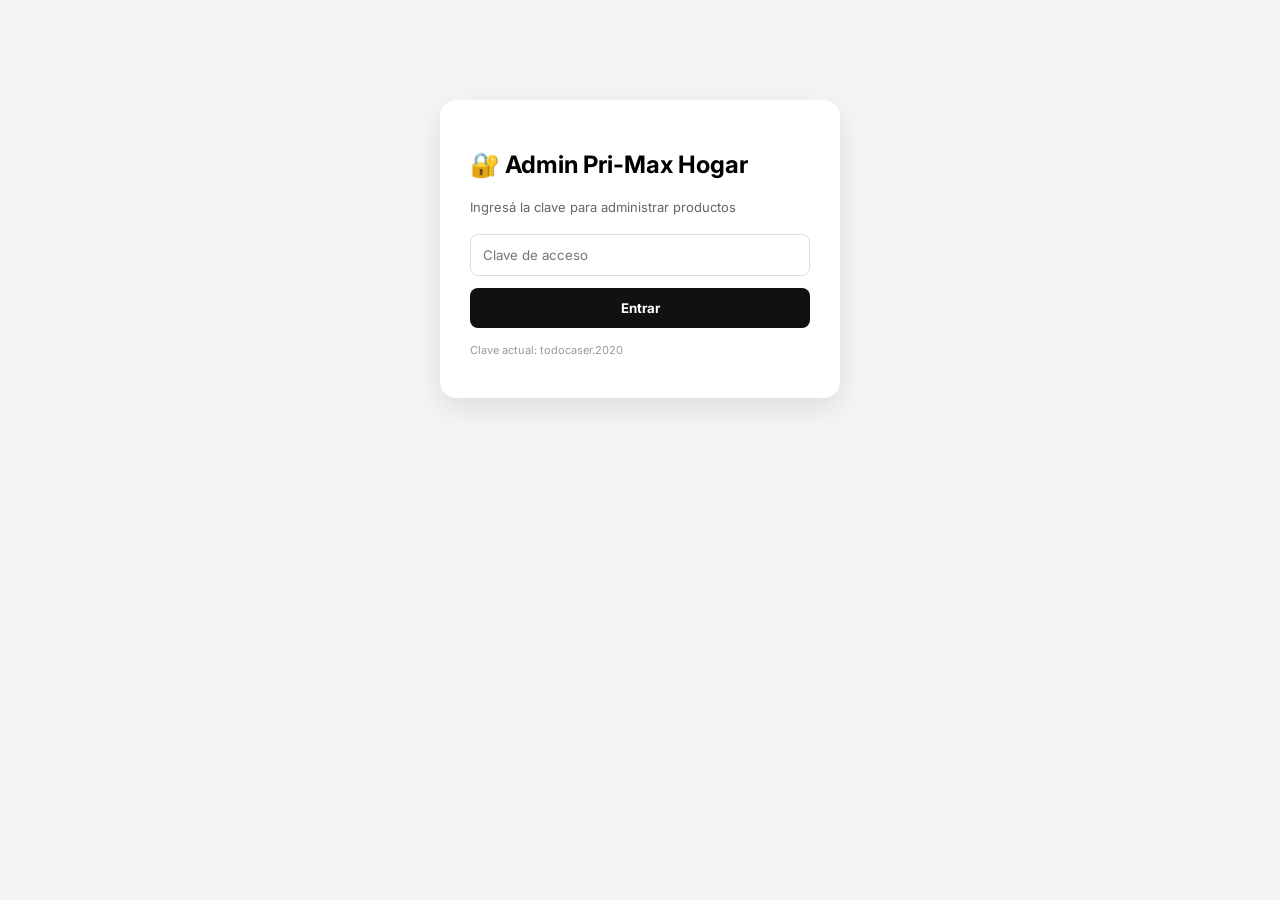
==== admin.html @ 4c69dcb7 "Add files via upload" ====
<!DOCTYPE html>
<html lang="es">
<head>
<meta charset="UTF-8">
<meta name="viewport" content="width=device-width, initial-scale=1.0">
<title>Admin Pri-Max Hogar</title>
<link href="https://fonts.googleapis.com/css2?family=Inter:wght@400;600;800&display=swap" rel="stylesheet">
<style>
*{font-family:Inter; box-sizing:border-box} body{margin:0; background:#f5f5f5}
.login{max-width:400px; margin:100px auto; background:#fff; padding:30px; border-radius:16px; box-shadow:0 10px 30px rgba(0,0,0,.1)}
input, select, textarea{width:100%; padding:12px; margin:6px 0 12px; border:1px solid #ddd; border-radius:8px}
button{padding:12px 18px; border:none; border-radius:8px; font-weight:700; cursor:pointer}
.btn-black{background:#111; color:#fff; width:100%}
.btn-green{background:#25D366; color:#fff}
.btn-red{background:#ff4444; color:#fff}
.admin-wrap{max-width:1100px; margin:20px auto; padding:20px}
.header-admin{display:flex; justify-content:space-between; align-items:center; background:#fff; padding:15px 20px; border-radius:12px; margin-bottom:20px}
.grid-admin{display:grid; grid-template-columns:350px 1fr; gap:20px}
.card{background:#fff; padding:18px; border-radius:12px; box-shadow:0 2px 10px rgba(0,0,0,.05)}
.producto-admin{display:flex; gap:12px; padding:12px; background:#fff; border-radius:10px; margin-bottom:10px; align-items:center}
.producto-admin img{width:70px; height:70px; object-fit:cover; border-radius:8px}
.hidden{display:none}
</style>
</head>
<body>
<div id="login-screen" class="login">
  <h2>🔐 Admin Pri-Max Hogar</h2>
  <p style="font-size:13px; color:#666">Ingresá la clave para administrar productos</p>
  <input type="password" id="clave" placeholder="Clave de acceso">
  <button class="btn-black" onclick="login()">Entrar</button>
  <p id="error" style="color:red; font-size:13px"></p>
  <p style="font-size:11px; color:#999; margin-top:15px">Clave actual: todocaser.2020</p>
</div>

<div id="admin-screen" class="admin-wrap hidden">
  <div class="header-admin">
    <h2 style="margin:0">Panel Pri-Max Hogar</h2>
    <div><button onclick="cerrarSesion()" style="background:#eee">Salir</button> <a href="index.html" style="margin-left:10px; text-decoration:none; font-weight:700">Ver tienda →</a></div>
  </div>

  <div class="grid-admin">
    <div class="card">
      <h3>➕ Agregar / Editar producto</h3>
      <input type="hidden" id="edit-id">
      <label>Nombre</label>
      <input id="nombre" placeholder="Ej: Samsung A15 128GB">
      <label>Categoría</label>
      <select id="categoria">
        <option value="celulares">📱 Celulares</option>
        <option value="electro">⚡ Electrodomésticos</option>
        <option value="muebles">🛋️ Muebles</option>
        <option value="hogar">🏠 Hogar</option>
      </select>
      <label>Descripción / Medidas</label>
      <textarea id="medidas" placeholder="Ej: 6.5 pulgadas, 128GB, 50MP"></textarea>
      <label>Precio</label>
      <input type="number" id="precio" placeholder="Ej: 250000">
      <label>Stock</label>
      <input type="number" id="stock" placeholder="Ej: 5">
      <label>Link de Mercado Pago (opcional)</label>
      <input id="mp_link" placeholder="https://link.mercadopago.com.ar/...">
      <label>Foto del producto</label>
      <input type="file" id="foto" accept="image/*">
      <img id="preview" style="width:100%; height:180px; object-fit:cover; border-radius:8px; display:none; margin-bottom:10px">
      <button class="btn-black" onclick="guardarProducto()">💾 Guardar Producto</button>
      <button onclick="limpiarForm()" style="width:100%; margin-top:8px; background:#eee">Cancelar</button>
      <hr style="margin:20px 0">
      <h4>📦 Datos</h4>
      <button class="btn-green" onclick="exportar()" style="width:100%">⬇️ Exportar copia de seguridad</button>
      <input type="file" id="importarFile" accept=".json" style="margin-top:10px">
      <button onclick="importar()" style="width:100%; margin-top:6px; background:#eee">⬆️ Importar copia</button>
      <p style="font-size:11px; color:#888">Tus productos se guardan en este navegador. Exportá para tener copia.</p>
    </div>

    <div>
      <div class="card" style="margin-bottom:15px">
        <b>Total productos: <span id="total-prod">0</span></b> | WhatsApp configurado: <b>5493734525075</b>
      </div>
      <div id="lista-productos"></div>
    </div>
  </div>
</div>

<script>
const CLAVE_CORRECTA = "todocaser.2020";
const WHATSAPP = "5493734525075";
const LS_KEY = "primax_productos_v2";

const productosDefault = [
  {id:1, nombre:"Samsung Galaxy A54 128GB Liberado", categoria:"celulares", medidas:"6.4'' AMOLED - 8GB RAM - 50MP - 5000mAh", precio:345000, stock:8, img:"https://images.unsplash.com/photo-1598327105666-5b89351aff97?q=80&w=600", mp_link:""},
  {id:2, nombre:"Horno Eléctrico 45L Grill", categoria:"electro", medidas:"2000W - Convección - Timer", precio:89000, stock:15, img:"https://images.unsplash.com/photo-1584269600464-37b1b58a9fe7?q=80&w=600", mp_link:""},
  {id:3, nombre:"Rack TV 180cm Roble", categoria:"muebles", medidas:"180x45x60 - Melamina 18mm", precio:159000, stock:4, img:"https://images.unsplash.com/photo-1532372320572-cda25653a694?q=80&w=600", mp_link:""},
];

function getProductos(){
  const saved = localStorage.getItem(LS_KEY);
  return saved ? JSON.parse(saved) : productosDefault;
}
function saveProductos(p){ localStorage.setItem(LS_KEY, JSON.stringify(p)); }

function login(){
  const clave = document.getElementById('clave').value;
  if(clave === CLAVE_CORRECTA){
    sessionStorage.setItem('admin_logueado','si');
    mostrarAdmin();
  } else {
    document.getElementById('error').innerText = "Clave incorrecta";
  }
}
function mostrarAdmin(){
  document.getElementById('login-screen').classList.add('hidden');
  document.getElementById('admin-screen').classList.remove('hidden');
  renderAdmin();
}
function cerrarSesion(){ sessionStorage.removeItem('admin_logueado'); location.reload(); }

let imgBase64 = "";
document.getElementById('foto').addEventListener('change', function(e){
  const file = e.target.files[0];
  if(!file) return;
  const reader = new FileReader();
  reader.onload = function(ev){
    imgBase64 = ev.target.result;
    document.getElementById('preview').src = imgBase64;
    document.getElementById('preview').style.display='block';
  };
  reader.readAsDataURL(file);
});

function guardarProducto(){
  const id = document.getElementById('edit-id').value;
  const nombre = document.getElementById('nombre').value.trim();
  const categoria = document.getElementById('categoria').value;
  const medidas = document.getElementById('medidas').value.trim();
  const precio = parseInt(document.getElementById('precio').value);
  const stock = parseInt(document.getElementById('stock').value);
  const mp_link = document.getElementById('mp_link').value.trim();
  if(!nombre || !precio){ alert('Nombre y precio obligatorios'); return; }
  let productos = getProductos();
  if(id){
    const idx = productos.findIndex(p=>p.id==id);
    productos[idx] = {...productos[idx], nombre, categoria, medidas, precio, stock, mp_link, img: imgBase64 || productos[idx].img };
  } else {
    const nuevo = { id: Date.now(), nombre, categoria, medidas, precio, stock, mp_link, img: imgBase64 || "https://via.placeholder.com/600x400?text=Sin+foto" };
    productos.push(nuevo);
  }
  saveProductos(productos);
  limpiarForm();
  renderAdmin();
}

function renderAdmin(){
  const productos = getProductos();
  document.getElementById('total-prod').innerText = productos.length;
  document.getElementById('lista-productos').innerHTML = productos.map(p=>`
    <div class="producto-admin">
      <img src="${p.img}">
      <div style="flex:1">
        <b>${p.nombre}</b><br>
        <small>${p.categoria} | $${p.precio.toLocaleString('es-AR')} | Stock: ${p.stock}</small><br>
        <small style="color:#777">${p.medidas}</small>
      </div>
      <div>
        <button onclick="editar(${p.id})" style="background:#111; color:#fff">Editar</button>
        <button class="btn-red" onclick="borrar(${p.id})">X</button>
      </div>
    </div>
  `).join('');
}

function editar(id){
  const p = getProductos().find(x=>x.id==id);
  document.getElementById('edit-id').value = p.id;
  document.getElementById('nombre').value = p.nombre;
  document.getElementById('categoria').value = p.categoria;
  document.getElementById('medidas').value = p.medidas;
  document.getElementById('precio').value = p.precio;
  document.getElementById('stock').value = p.stock;
  document.getElementById('mp_link').value = p.mp_link;
  imgBase64 = p.img;
  document.getElementById('preview').src = p.img;
  document.getElementById('preview').style.display='block';
  window.scrollTo(0,0);
}

function borrar(id){
  if(!confirm('¿Borrar este producto?')) return;
  let productos = getProductos().filter(p=>p.id!=id);
  saveProductos(productos);
  renderAdmin();
}

function limpiarForm(){
  document.getElementById('edit-id').value='';
  document.getElementById('nombre').value='';
  document.getElementById('medidas').value='';
  document.getElementById('precio').value='';
  document.getElementById('stock').value='';
  document.getElementById('mp_link').value='';
  document.getElementById('foto').value='';
  imgBase64='';
  document.getElementById('preview').style.display='none';
}

function exportar(){
  const data = localStorage.getItem(LS_KEY);
  const blob = new Blob([data], {type:'application/json'});
  const a = document.createElement('a');
  a.href = URL.createObjectURL(blob);
  a.download = 'primax-productos-backup.json';
  a.click();
}

function importar(){
  const file = document.getElementById('importarFile').files[0];
  if(!file) return alert('Elegí un archivo .json');
  const reader = new FileReader();
  reader.onload = e=>{
    try{
      const json = JSON.parse(e.target.result);
      saveProductos(json);
      renderAdmin();
      alert('Productos importados!');
    }catch{ alert('Archivo inválido'); }
  };
  reader.readAsText(file);
}

if(sessionStorage.getItem('admin_logueado')==='si'){ mostrarAdmin(); }
</script>
</body>
</html>
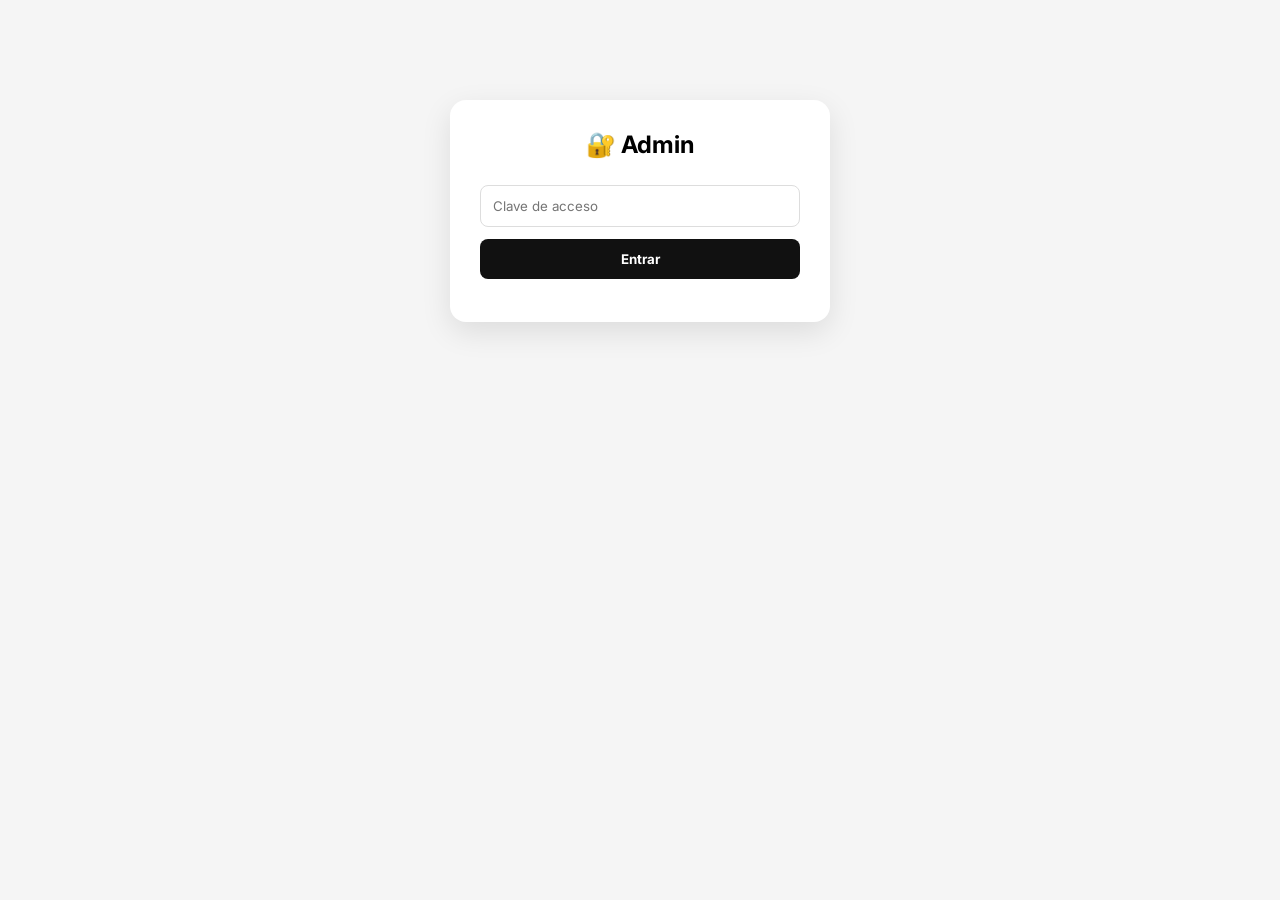
==== commit 08213354: "Add files via upload" ====
--- a/admin.html
+++ b/admin.html
@@ -7,7 +7,8 @@
 <link href="https://fonts.googleapis.com/css2?family=Inter:wght@400;600;800&display=swap" rel="stylesheet">
 <style>
 *{font-family:Inter; box-sizing:border-box} body{margin:0; background:#f5f5f5}
-.login{max-width:400px; margin:100px auto; background:#fff; padding:30px; border-radius:16px; box-shadow:0 10px 30px rgba(0,0,0,.1)}
+.login{max-width:380px; margin:100px auto; background:#fff; padding:30px; border-radius:16px; box-shadow:0 10px 30px rgba(0,0,0,.1); text-align:center}
+.login h2{margin:0 0 20px}
 input, select, textarea{width:100%; padding:12px; margin:6px 0 12px; border:1px solid #ddd; border-radius:8px}
 button{padding:12px 18px; border:none; border-radius:8px; font-weight:700; cursor:pointer}
 .btn-black{background:#111; color:#fff; width:100%}
@@ -20,29 +21,27 @@
 .producto-admin{display:flex; gap:12px; padding:12px; background:#fff; border-radius:10px; margin-bottom:10px; align-items:center}
 .producto-admin img{width:70px; height:70px; object-fit:cover; border-radius:8px}
 .hidden{display:none}
+@media(max-width:800px){.grid-admin{grid-template-columns:1fr}}
 </style>
 </head>
 <body>
 <div id="login-screen" class="login">
-  <h2>🔐 Admin Pri-Max Hogar</h2>
-  <p style="font-size:13px; color:#666">Ingresá la clave para administrar productos</p>
+  <h2>🔐 Admin</h2>
   <input type="password" id="clave" placeholder="Clave de acceso">
   <button class="btn-black" onclick="login()">Entrar</button>
-  <p id="error" style="color:red; font-size:13px"></p>
-  <p style="font-size:11px; color:#999; margin-top:15px">Clave actual: todocaser.2020</p>
+  <p id="error" style="color:red; font-size:13px; margin-top:10px"></p>
 </div>
 
 <div id="admin-screen" class="admin-wrap hidden">
   <div class="header-admin">
-    <h2 style="margin:0">Panel Pri-Max Hogar</h2>
-    <div><button onclick="cerrarSesion()" style="background:#eee">Salir</button> <a href="index.html" style="margin-left:10px; text-decoration:none; font-weight:700">Ver tienda →</a></div>
+    <h2 style="margin:0">Panel de Productos</h2>
+    <div><button onclick="cerrarSesion()" style="background:#eee; padding:8px 12px; border-radius:8px">Salir</button> <a href="index.html" style="margin-left:10px; text-decoration:none; font-weight:700">Ver tienda →</a></div>
   </div>
 
   <div class="grid-admin">
     <div class="card">
-      <h3>➕ Agregar / Editar producto</h3>
+      <label>Nombre del producto</label>
       <input type="hidden" id="edit-id">
-      <label>Nombre</label>
       <input id="nombre" placeholder="Ej: Samsung A15 128GB">
       <label>Categoría</label>
       <select id="categoria">
@@ -57,24 +56,22 @@
       <input type="number" id="precio" placeholder="Ej: 250000">
       <label>Stock</label>
       <input type="number" id="stock" placeholder="Ej: 5">
-      <label>Link de Mercado Pago (opcional)</label>
-      <input id="mp_link" placeholder="https://link.mercadopago.com.ar/...">
+      <label>Link Mercado Pago (opcional)</label>
+      <input id="mp_link" placeholder="https://...">
       <label>Foto del producto</label>
       <input type="file" id="foto" accept="image/*">
       <img id="preview" style="width:100%; height:180px; object-fit:cover; border-radius:8px; display:none; margin-bottom:10px">
       <button class="btn-black" onclick="guardarProducto()">💾 Guardar Producto</button>
       <button onclick="limpiarForm()" style="width:100%; margin-top:8px; background:#eee">Cancelar</button>
       <hr style="margin:20px 0">
-      <h4>📦 Datos</h4>
-      <button class="btn-green" onclick="exportar()" style="width:100%">⬇️ Exportar copia de seguridad</button>
+      <button class="btn-green" onclick="exportar()" style="width:100%">⬇️ Exportar copia</button>
       <input type="file" id="importarFile" accept=".json" style="margin-top:10px">
       <button onclick="importar()" style="width:100%; margin-top:6px; background:#eee">⬆️ Importar copia</button>
-      <p style="font-size:11px; color:#888">Tus productos se guardan en este navegador. Exportá para tener copia.</p>
     </div>
-
     <div>
-      <div class="card" style="margin-bottom:15px">
-        <b>Total productos: <span id="total-prod">0</span></b> | WhatsApp configurado: <b>5493734525075</b>
+      <div class="card" style="margin-bottom:15px; display:flex; justify-content:space-between">
+        <span>Total productos: <b id="total-prod">0</b></span>
+        <span style="font-size:12px; color:#888">WhatsApp: 3734525075</span>
       </div>
       <div id="lista-productos"></div>
     </div>
@@ -85,147 +82,47 @@
 const CLAVE_CORRECTA = "todocaser.2020";
 const WHATSAPP = "5493734525075";
 const LS_KEY = "primax_productos_v2";
-
 const productosDefault = [
   {id:1, nombre:"Samsung Galaxy A54 128GB Liberado", categoria:"celulares", medidas:"6.4'' AMOLED - 8GB RAM - 50MP - 5000mAh", precio:345000, stock:8, img:"https://images.unsplash.com/photo-1598327105666-5b89351aff97?q=80&w=600", mp_link:""},
-  {id:2, nombre:"Horno Eléctrico 45L Grill", categoria:"electro", medidas:"2000W - Convección - Timer", precio:89000, stock:15, img:"https://images.unsplash.com/photo-1584269600464-37b1b58a9fe7?q=80&w=600", mp_link:""},
+  {id:2, nombre:"Horno Eléctrico 45L Grill", categoria:"electro", medidas:"2000W - Convección - Timer 60min", precio:89000, stock:15, img:"https://images.unsplash.com/photo-1584269600464-37b1b58a9fe7?q=80&w=600", mp_link:""},
   {id:3, nombre:"Rack TV 180cm Roble", categoria:"muebles", medidas:"180x45x60 - Melamina 18mm", precio:159000, stock:4, img:"https://images.unsplash.com/photo-1532372320572-cda25653a694?q=80&w=600", mp_link:""},
 ];
-
-function getProductos(){
-  const saved = localStorage.getItem(LS_KEY);
-  return saved ? JSON.parse(saved) : productosDefault;
+function getProductos(){ try{ const s=localStorage.getItem(LS_KEY); if(s) return JSON.parse(s);}catch(e){} return productosDefault; }
+function saveProductos(p){ localStorage.setItem(LS_KEY, JSON.stringify(p)); }
+function login(){ const c=document.getElementById('clave').value; if(c===CLAVE_CORRECTA){ sessionStorage.setItem('admin_logueado','si'); mostrarAdmin(); } else { document.getElementById('error').innerText='Clave incorrecta'; } }
+function mostrarAdmin(){ document.getElementById('login-screen').classList.add('hidden'); document.getElementById('admin-screen').classList.remove('hidden'); renderAdmin(); }
+function cerrarSesion(){ sessionStorage.removeItem('admin_logueado'); location.reload(); }
+let imgBase64="";
+document.getElementById('foto').addEventListener('change', function(e){ const file=e.target.files[0]; if(!file) return; const r=new FileReader(); r.onload=function(ev){ imgBase64=ev.target.result; document.getElementById('preview').src=imgBase64; document.getElementById('preview').style.display='block'; }; r.readAsDataURL(file); });
+function guardarProducto(){
+  const id=document.getElementById('edit-id').value;
+  const nombre=document.getElementById('nombre').value.trim();
+  const categoria=document.getElementById('categoria').value;
+  const medidas=document.getElementById('medidas').value.trim();
+  const precio=parseInt(document.getElementById('precio').value);
+  const stock=parseInt(document.getElementById('stock').value);
+  const mp_link=document.getElementById('mp_link').value.trim();
+  if(!nombre || !precio){ alert('Nombre y precio obligatorios'); return; }
+  let productos=getProductos();
+  if(id){ const idx=productos.findIndex(p=>p.id==id); productos[idx]={...productos[idx], nombre,categoria,medidas,precio,stock,mp_link, img: imgBase64 || productos[idx].img }; }
+  else { productos.push({ id: Date.now(), nombre,categoria,medidas,precio,stock,mp_link, img: imgBase64 || "https://via.placeholder.com/600x400?text=Sin+foto" }); }
+  saveProductos(productos); limpiarForm(); renderAdmin();
 }
-function saveProductos(p){ localStorage.setItem(LS_KEY, JSON.stringify(p)); }
-
-function login(){
-  const clave = document.getElementById('clave').value;
-  if(clave === CLAVE_CORRECTA){
-    sessionStorage.setItem('admin_logueado','si');
-    mostrarAdmin();
-  } else {
-    document.getElementById('error').innerText = "Clave incorrecta";
-  }
-}
-function mostrarAdmin(){
-  document.getElementById('login-screen').classList.add('hidden');
-  document.getElementById('admin-screen').classList.remove('hidden');
-  renderAdmin();
-}
-function cerrarSesion(){ sessionStorage.removeItem('admin_logueado'); location.reload(); }
-
-let imgBase64 = "";
-document.getElementById('foto').addEventListener('change', function(e){
-  const file = e.target.files[0];
-  if(!file) return;
-  const reader = new FileReader();
-  reader.onload = function(ev){
-    imgBase64 = ev.target.result;
-    document.getElementById('preview').src = imgBase64;
-    document.getElementById('preview').style.display='block';
-  };
-  reader.readAsDataURL(file);
-});
-
-function guardarProducto(){
-  const id = document.getElementById('edit-id').value;
-  const nombre = document.getElementById('nombre').value.trim();
-  const categoria = document.getElementById('categoria').value;
-  const medidas = document.getElementById('medidas').value.trim();
-  const precio = parseInt(document.getElementById('precio').value);
-  const stock = parseInt(document.getElementById('stock').value);
-  const mp_link = document.getElementById('mp_link').value.trim();
-  if(!nombre || !precio){ alert('Nombre y precio obligatorios'); return; }
-  let productos = getProductos();
-  if(id){
-    const idx = productos.findIndex(p=>p.id==id);
-    productos[idx] = {...productos[idx], nombre, categoria, medidas, precio, stock, mp_link, img: imgBase64 || productos[idx].img };
-  } else {
-    const nuevo = { id: Date.now(), nombre, categoria, medidas, precio, stock, mp_link, img: imgBase64 || "https://via.placeholder.com/600x400?text=Sin+foto" };
-    productos.push(nuevo);
-  }
-  saveProductos(productos);
-  limpiarForm();
-  renderAdmin();
-}
-
 function renderAdmin(){
-  const productos = getProductos();
-  document.getElementById('total-prod').innerText = productos.length;
-  document.getElementById('lista-productos').innerHTML = productos.map(p=>`
+  const productos=getProductos();
+  document.getElementById('total-prod').innerText=productos.length;
+  document.getElementById('lista-productos').innerHTML=productos.map(p=>`
     <div class="producto-admin">
       <img src="${p.img}">
-      <div style="flex:1">
-        <b>${p.nombre}</b><br>
-        <small>${p.categoria} | $${p.precio.toLocaleString('es-AR')} | Stock: ${p.stock}</small><br>
-        <small style="color:#777">${p.medidas}</small>
-      </div>
-      <div>
-        <button onclick="editar(${p.id})" style="background:#111; color:#fff">Editar</button>
-        <button class="btn-red" onclick="borrar(${p.id})">X</button>
-      </div>
-    </div>
-  `).join('');
+      <div style="flex:1"><b>${p.nombre}</b><br><small>${p.categoria} | $${p.precio.toLocaleString('es-AR')} | Stock: ${p.stock}</small><br><small style="color:#777">${p.medidas}</small></div>
+      <div><button onclick="editar(${p.id})" style="background:#111; color:#fff; padding:8px 12px; border-radius:8px">Editar</button><button class="btn-red" onclick="borrar(${p.id})" style="margin-left:5px">X</button></div>
+    </div>`).join('');
 }
-
-function editar(id){
-  const p = getProductos().find(x=>x.id==id);
-  document.getElementById('edit-id').value = p.id;
-  document.getElementById('nombre').value = p.nombre;
-  document.getElementById('categoria').value = p.categoria;
-  document.getElementById('medidas').value = p.medidas;
-  document.getElementById('precio').value = p.precio;
-  document.getElementById('stock').value = p.stock;
-  document.getElementById('mp_link').value = p.mp_link;
-  imgBase64 = p.img;
-  document.getElementById('preview').src = p.img;
-  document.getElementById('preview').style.display='block';
-  window.scrollTo(0,0);
-}
-
-function borrar(id){
-  if(!confirm('¿Borrar este producto?')) return;
-  let productos = getProductos().filter(p=>p.id!=id);
-  saveProductos(productos);
-  renderAdmin();
-}
-
-function limpiarForm(){
-  document.getElementById('edit-id').value='';
-  document.getElementById('nombre').value='';
-  document.getElementById('medidas').value='';
-  document.getElementById('precio').value='';
-  document.getElementById('stock').value='';
-  document.getElementById('mp_link').value='';
-  document.getElementById('foto').value='';
-  imgBase64='';
-  document.getElementById('preview').style.display='none';
-}
-
-function exportar(){
-  const data = localStorage.getItem(LS_KEY);
-  const blob = new Blob([data], {type:'application/json'});
-  const a = document.createElement('a');
-  a.href = URL.createObjectURL(blob);
-  a.download = 'primax-productos-backup.json';
-  a.click();
-}
-
-function importar(){
-  const file = document.getElementById('importarFile').files[0];
-  if(!file) return alert('Elegí un archivo .json');
-  const reader = new FileReader();
-  reader.onload = e=>{
-    try{
-      const json = JSON.parse(e.target.result);
-      saveProductos(json);
-      renderAdmin();
-      alert('Productos importados!');
-    }catch{ alert('Archivo inválido'); }
-  };
-  reader.readAsText(file);
-}
-
+function editar(id){ const p=getProductos().find(x=>x.id==id); document.getElementById('edit-id').value=p.id; document.getElementById('nombre').value=p.nombre; document.getElementById('categoria').value=p.categoria; document.getElementById('medidas').value=p.medidas; document.getElementById('precio').value=p.precio; document.getElementById('stock').value=p.stock; document.getElementById('mp_link').value=p.mp_link; imgBase64=p.img; document.getElementById('preview').src=p.img; document.getElementById('preview').style.display='block'; window.scrollTo(0,0); }
+function borrar(id){ if(!confirm('¿Borrar este producto?')) return; let productos=getProductos().filter(p=>p.id!=id); saveProductos(productos); renderAdmin(); }
+function limpiarForm(){ document.getElementById('edit-id').value=''; document.getElementById('nombre').value=''; document.getElementById('medidas').value=''; document.getElementById('precio').value=''; document.getElementById('stock').value=''; document.getElementById('mp_link').value=''; document.getElementById('foto').value=''; imgBase64=''; document.getElementById('preview').style.display='none'; }
+function exportar(){ const data=localStorage.getItem(LS_KEY); const blob=new Blob([data],{type:'application/json'}); const a=document.createElement('a'); a.href=URL.createObjectURL(blob); a.download='primax-productos-backup.json'; a.click(); }
+function importar(){ const file=document.getElementById('importarFile').files[0]; if(!file) return alert('Elegí un archivo .json'); const reader=new FileReader(); reader.onload=e=>{ try{ const json=JSON.parse(e.target.result); saveProductos(json); renderAdmin(); alert('Productos importados!'); }catch{ alert('Archivo inválido'); } }; reader.readAsText(file); }
 if(sessionStorage.getItem('admin_logueado')==='si'){ mostrarAdmin(); }
 </script>
 </body>
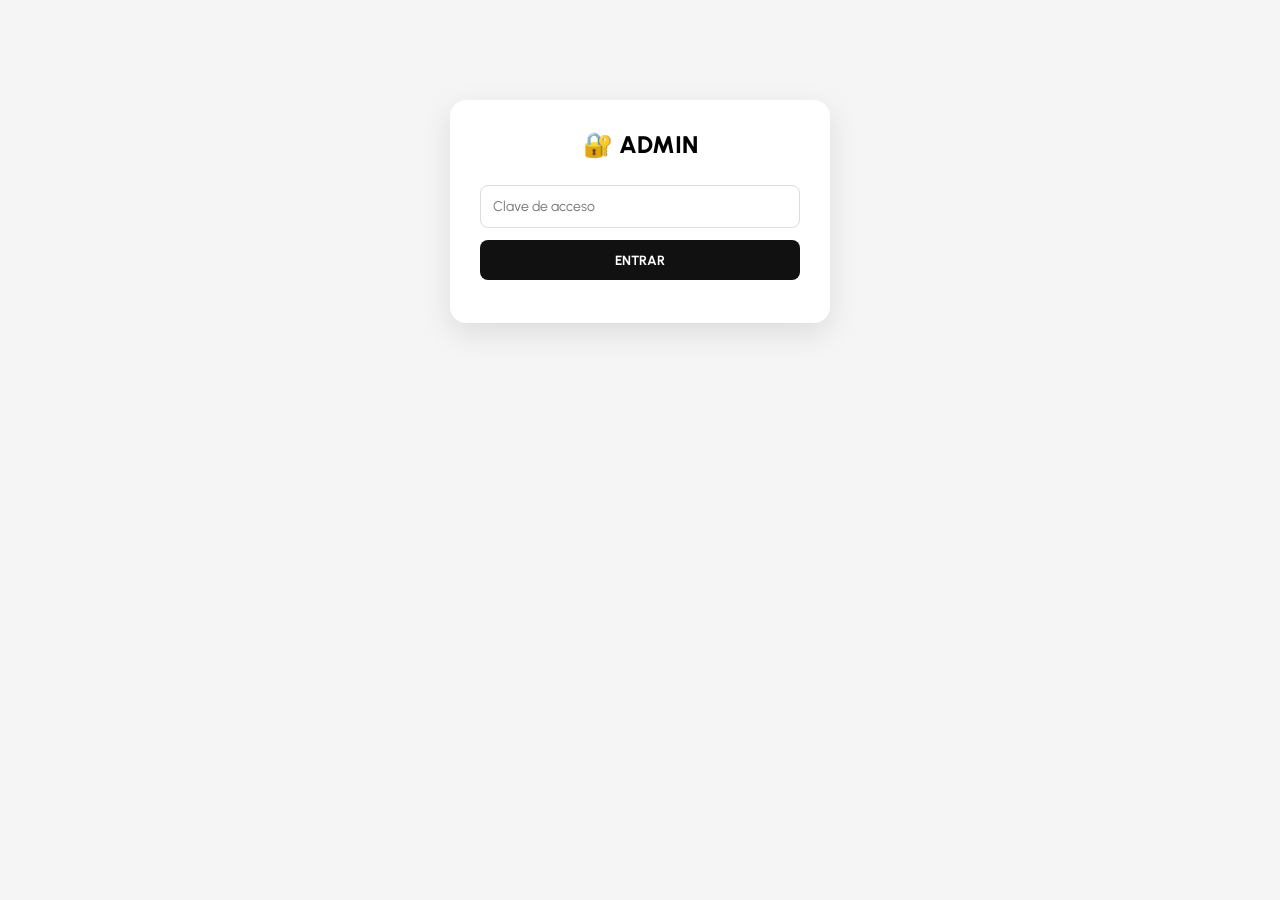
==== commit 192bf66c: "Add files via upload" ====
--- a/admin.html
+++ b/admin.html
@@ -4,52 +4,38 @@
 <meta charset="UTF-8">
 <meta name="viewport" content="width=device-width, initial-scale=1.0">
 <title>Admin Pri-Max Hogar</title>
-<link href="https://fonts.googleapis.com/css2?family=Inter:wght@400;600;800&display=swap" rel="stylesheet">
+<link href="https://fonts.googleapis.com/css2?family=Urbanist:wght@400;600;800&display=swap" rel="stylesheet">
 <style>
-*{font-family:Inter; box-sizing:border-box} body{margin:0; background:#f5f5f5}
+*{font-family:'Urbanist', sans-serif; box-sizing:border-box} body{margin:0; background:#f5f5f5}
 .login{max-width:380px; margin:100px auto; background:#fff; padding:30px; border-radius:16px; box-shadow:0 10px 30px rgba(0,0,0,.1); text-align:center}
-.login h2{margin:0 0 20px}
-input, select, textarea{width:100%; padding:12px; margin:6px 0 12px; border:1px solid #ddd; border-radius:8px}
-button{padding:12px 18px; border:none; border-radius:8px; font-weight:700; cursor:pointer}
-.btn-black{background:#111; color:#fff; width:100%}
-.btn-green{background:#25D366; color:#fff}
-.btn-red{background:#ff4444; color:#fff}
-.admin-wrap{max-width:1100px; margin:20px auto; padding:20px}
-.header-admin{display:flex; justify-content:space-between; align-items:center; background:#fff; padding:15px 20px; border-radius:12px; margin-bottom:20px}
-.grid-admin{display:grid; grid-template-columns:350px 1fr; gap:20px}
-.card{background:#fff; padding:18px; border-radius:12px; box-shadow:0 2px 10px rgba(0,0,0,.05)}
+.login h2{margin:0 0 20px; font-weight:800} input, select, textarea{width:100%; padding:12px; margin:6px 0 12px; border:1px solid #ddd; border-radius:8px; font-size:14px}
+button{padding:12px 18px; border:none; border-radius:8px; font-weight:700; cursor:pointer} .btn-black{background:#111; color:#fff; width:100%} .btn-green{background:#25D366; color:#fff} .btn-red{background:#ff4444; color:#fff}
+.admin-wrap{max-width:1100px; margin:20px auto; padding:20px} .header-admin{display:flex; justify-content:space-between; align-items:center; background:#fff; padding:15px 20px; border-radius:12px; margin-bottom:20px}
+.grid-admin{display:grid; grid-template-columns:350px 1fr; gap:20px} .card{background:#fff; padding:18px; border-radius:12px; box-shadow:0 2px 10px rgba(0,0,0,.05)}
 .producto-admin{display:flex; gap:12px; padding:12px; background:#fff; border-radius:10px; margin-bottom:10px; align-items:center}
-.producto-admin img{width:70px; height:70px; object-fit:cover; border-radius:8px}
-.hidden{display:none}
-@media(max-width:800px){.grid-admin{grid-template-columns:1fr}}
+.producto-admin img{width:70px; height:70px; object-fit:cover; border-radius:8px} .hidden{display:none} @media(max-width:800px){.grid-admin{grid-template-columns:1fr}}
 </style>
 </head>
 <body>
 <div id="login-screen" class="login">
-  <h2>🔐 Admin</h2>
+  <h2>🔐 ADMIN</h2>
   <input type="password" id="clave" placeholder="Clave de acceso">
-  <button class="btn-black" onclick="login()">Entrar</button>
+  <button class="btn-black" onclick="login()">ENTRAR</button>
   <p id="error" style="color:red; font-size:13px; margin-top:10px"></p>
 </div>
 
 <div id="admin-screen" class="admin-wrap hidden">
   <div class="header-admin">
-    <h2 style="margin:0">Panel de Productos</h2>
-    <div><button onclick="cerrarSesion()" style="background:#eee; padding:8px 12px; border-radius:8px">Salir</button> <a href="index.html" style="margin-left:10px; text-decoration:none; font-weight:700">Ver tienda →</a></div>
+    <h2 style="margin:0">PANEL</h2>
+    <div><button onclick="cerrarSesion()" style="background:#eee; padding:8px 12px; border-radius:8px; border:none; cursor:pointer">Salir</button> <a href="index.html" style="margin-left:10px; text-decoration:none; font-weight:800; color:#111">Ver tienda →</a></div>
   </div>
-
   <div class="grid-admin">
     <div class="card">
       <label>Nombre del producto</label>
       <input type="hidden" id="edit-id">
       <input id="nombre" placeholder="Ej: Samsung A15 128GB">
       <label>Categoría</label>
-      <select id="categoria">
-        <option value="celulares">📱 Celulares</option>
-        <option value="electro">⚡ Electrodomésticos</option>
-        <option value="muebles">🛋️ Muebles</option>
-        <option value="hogar">🏠 Hogar</option>
-      </select>
+      <select id="categoria"><option value="celulares">📱 Celulares</option><option value="electro">⚡ Electrodomésticos</option><option value="muebles">🛋️ Muebles</option><option value="hogar">🏠 Hogar</option></select>
       <label>Descripción / Medidas</label>
       <textarea id="medidas" placeholder="Ej: 6.5 pulgadas, 128GB, 50MP"></textarea>
       <label>Precio</label>
@@ -61,69 +47,37 @@
       <label>Foto del producto</label>
       <input type="file" id="foto" accept="image/*">
       <img id="preview" style="width:100%; height:180px; object-fit:cover; border-radius:8px; display:none; margin-bottom:10px">
-      <button class="btn-black" onclick="guardarProducto()">💾 Guardar Producto</button>
-      <button onclick="limpiarForm()" style="width:100%; margin-top:8px; background:#eee">Cancelar</button>
+      <button class="btn-black" onclick="guardarProducto()">💾 GUARDAR PRODUCTO</button>
+      <button onclick="limpiarForm()" style="width:100%; margin-top:8px; background:#eee; border:none; padding:10px; border-radius:8px; cursor:pointer">Cancelar</button>
       <hr style="margin:20px 0">
-      <button class="btn-green" onclick="exportar()" style="width:100%">⬇️ Exportar copia</button>
+      <button class="btn-green" onclick="exportar()" style="width:100%; padding:12px; border-radius:8px; border:none; cursor:pointer">⬇️ Exportar copia</button>
       <input type="file" id="importarFile" accept=".json" style="margin-top:10px">
-      <button onclick="importar()" style="width:100%; margin-top:6px; background:#eee">⬆️ Importar copia</button>
+      <button onclick="importar()" style="width:100%; margin-top:6px; background:#eee; padding:10px; border-radius:8px; border:none; cursor:pointer">⬆️ Importar copia</button>
     </div>
     <div>
-      <div class="card" style="margin-bottom:15px; display:flex; justify-content:space-between">
-        <span>Total productos: <b id="total-prod">0</b></span>
-        <span style="font-size:12px; color:#888">WhatsApp: 3734525075</span>
-      </div>
+      <div class="card" style="margin-bottom:15px;"><span>Total productos: <b id="total-prod">0</b></span></div>
       <div id="lista-productos"></div>
     </div>
   </div>
 </div>
 
 <script>
-const CLAVE_CORRECTA = "todocaser.2020";
-const WHATSAPP = "5493734525075";
-const LS_KEY = "primax_productos_v2";
-const productosDefault = [
-  {id:1, nombre:"Samsung Galaxy A54 128GB Liberado", categoria:"celulares", medidas:"6.4'' AMOLED - 8GB RAM - 50MP - 5000mAh", precio:345000, stock:8, img:"https://images.unsplash.com/photo-1598327105666-5b89351aff97?q=80&w=600", mp_link:""},
-  {id:2, nombre:"Horno Eléctrico 45L Grill", categoria:"electro", medidas:"2000W - Convección - Timer 60min", precio:89000, stock:15, img:"https://images.unsplash.com/photo-1584269600464-37b1b58a9fe7?q=80&w=600", mp_link:""},
-  {id:3, nombre:"Rack TV 180cm Roble", categoria:"muebles", medidas:"180x45x60 - Melamina 18mm", precio:159000, stock:4, img:"https://images.unsplash.com/photo-1532372320572-cda25653a694?q=80&w=600", mp_link:""},
-];
-function getProductos(){ try{ const s=localStorage.getItem(LS_KEY); if(s) return JSON.parse(s);}catch(e){} return productosDefault; }
-function saveProductos(p){ localStorage.setItem(LS_KEY, JSON.stringify(p)); }
-function login(){ const c=document.getElementById('clave').value; if(c===CLAVE_CORRECTA){ sessionStorage.setItem('admin_logueado','si'); mostrarAdmin(); } else { document.getElementById('error').innerText='Clave incorrecta'; } }
-function mostrarAdmin(){ document.getElementById('login-screen').classList.add('hidden'); document.getElementById('admin-screen').classList.remove('hidden'); renderAdmin(); }
-function cerrarSesion(){ sessionStorage.removeItem('admin_logueado'); location.reload(); }
-let imgBase64="";
-document.getElementById('foto').addEventListener('change', function(e){ const file=e.target.files[0]; if(!file) return; const r=new FileReader(); r.onload=function(ev){ imgBase64=ev.target.result; document.getElementById('preview').src=imgBase64; document.getElementById('preview').style.display='block'; }; r.readAsDataURL(file); });
-function guardarProducto(){
-  const id=document.getElementById('edit-id').value;
-  const nombre=document.getElementById('nombre').value.trim();
-  const categoria=document.getElementById('categoria').value;
-  const medidas=document.getElementById('medidas').value.trim();
-  const precio=parseInt(document.getElementById('precio').value);
-  const stock=parseInt(document.getElementById('stock').value);
-  const mp_link=document.getElementById('mp_link').value.trim();
-  if(!nombre || !precio){ alert('Nombre y precio obligatorios'); return; }
-  let productos=getProductos();
-  if(id){ const idx=productos.findIndex(p=>p.id==id); productos[idx]={...productos[idx], nombre,categoria,medidas,precio,stock,mp_link, img: imgBase64 || productos[idx].img }; }
-  else { productos.push({ id: Date.now(), nombre,categoria,medidas,precio,stock,mp_link, img: imgBase64 || "https://via.placeholder.com/600x400?text=Sin+foto" }); }
-  saveProductos(productos); limpiarForm(); renderAdmin();
-}
-function renderAdmin(){
-  const productos=getProductos();
-  document.getElementById('total-prod').innerText=productos.length;
-  document.getElementById('lista-productos').innerHTML=productos.map(p=>`
-    <div class="producto-admin">
-      <img src="${p.img}">
-      <div style="flex:1"><b>${p.nombre}</b><br><small>${p.categoria} | $${p.precio.toLocaleString('es-AR')} | Stock: ${p.stock}</small><br><small style="color:#777">${p.medidas}</small></div>
-      <div><button onclick="editar(${p.id})" style="background:#111; color:#fff; padding:8px 12px; border-radius:8px">Editar</button><button class="btn-red" onclick="borrar(${p.id})" style="margin-left:5px">X</button></div>
-    </div>`).join('');
-}
-function editar(id){ const p=getProductos().find(x=>x.id==id); document.getElementById('edit-id').value=p.id; document.getElementById('nombre').value=p.nombre; document.getElementById('categoria').value=p.categoria; document.getElementById('medidas').value=p.medidas; document.getElementById('precio').value=p.precio; document.getElementById('stock').value=p.stock; document.getElementById('mp_link').value=p.mp_link; imgBase64=p.img; document.getElementById('preview').src=p.img; document.getElementById('preview').style.display='block'; window.scrollTo(0,0); }
-function borrar(id){ if(!confirm('¿Borrar este producto?')) return; let productos=getProductos().filter(p=>p.id!=id); saveProductos(productos); renderAdmin(); }
-function limpiarForm(){ document.getElementById('edit-id').value=''; document.getElementById('nombre').value=''; document.getElementById('medidas').value=''; document.getElementById('precio').value=''; document.getElementById('stock').value=''; document.getElementById('mp_link').value=''; document.getElementById('foto').value=''; imgBase64=''; document.getElementById('preview').style.display='none'; }
-function exportar(){ const data=localStorage.getItem(LS_KEY); const blob=new Blob([data],{type:'application/json'}); const a=document.createElement('a'); a.href=URL.createObjectURL(blob); a.download='primax-productos-backup.json'; a.click(); }
-function importar(){ const file=document.getElementById('importarFile').files[0]; if(!file) return alert('Elegí un archivo .json'); const reader=new FileReader(); reader.onload=e=>{ try{ const json=JSON.parse(e.target.result); saveProductos(json); renderAdmin(); alert('Productos importados!'); }catch{ alert('Archivo inválido'); } }; reader.readAsText(file); }
-if(sessionStorage.getItem('admin_logueado')==='si'){ mostrarAdmin(); }
+const CLAVE_CORRECTA="todocaser.2020"; const LS_KEY="primax_productos_v2";
+const productosDefault=[{id:1,nombre:"Samsung Galaxy A54 128GB Liberado",categoria:"celulares",medidas:"6.4'' AMOLED - 8GB RAM - 50MP",precio:345000,stock:8,img:"https://images.unsplash.com/photo-1598327105666-5b89351aff97?q=80&w=600",mp_link:""},{id:2,nombre:"Horno Eléctrico 45L Grill",categoria:"electro",medidas:"2000W - Convección - Timer",precio:89000,stock:15,img:"https://images.unsplash.com/photo-1584269600464-37b1b58a9fe7?q=80&w=600",mp_link:""},{id:3,nombre:"Rack TV 180cm Roble",categoria:"muebles",medidas:"180x45x60 - Melamina 18mm",precio:159000,stock:4,img:"https://images.unsplash.com/photo-1532372320572-cda25653a694?q=80&w=600",mp_link:""}];
+function getProductos(){try{const s=localStorage.getItem(LS_KEY); if(s) return JSON.parse(s);}catch(e){} return productosDefault;}
+function saveProductos(p){localStorage.setItem(LS_KEY,JSON.stringify(p));}
+function login(){const c=document.getElementById('clave').value; if(c===CLAVE_CORRECTA){sessionStorage.setItem('admin_logueado','si'); mostrarAdmin();} else {document.getElementById('error').innerText='Clave incorrecta';}}
+function mostrarAdmin(){document.getElementById('login-screen').classList.add('hidden'); document.getElementById('admin-screen').classList.remove('hidden'); renderAdmin();}
+function cerrarSesion(){sessionStorage.removeItem('admin_logueado'); location.reload();}
+let imgBase64=""; document.getElementById('foto').addEventListener('change',function(e){const file=e.target.files[0]; if(!file) return; const r=new FileReader(); r.onload=function(ev){imgBase64=ev.target.result; document.getElementById('preview').src=imgBase64; document.getElementById('preview').style.display='block';}; r.readAsDataURL(file);});
+function guardarProducto(){const id=document.getElementById('edit-id').value; const nombre=document.getElementById('nombre').value.trim(); const categoria=document.getElementById('categoria').value; const medidas=document.getElementById('medidas').value.trim(); const precio=parseInt(document.getElementById('precio').value); const stock=parseInt(document.getElementById('stock').value)||0; const mp_link=document.getElementById('mp_link').value.trim(); if(!nombre||!precio){alert('Nombre y precio obligatorios'); return;} let productos=getProductos(); if(id){const idx=productos.findIndex(p=>p.id==id); productos[idx]={...productos[idx],nombre,categoria,medidas,precio,stock,mp_link,img:imgBase64||productos[idx].img};} else {productos.push({id:Date.now(),nombre,categoria,medidas,precio,stock,mp_link,img:imgBase64||"https://via.placeholder.com/600x400?text=Sin+foto"});} saveProductos(productos); limpiarForm(); renderAdmin();}
+function renderAdmin(){const productos=getProductos(); document.getElementById('total-prod').innerText=productos.length; document.getElementById('lista-productos').innerHTML=productos.map(p=>`<div class="producto-admin"><img src="${p.img}"><div style="flex:1"><b>${p.nombre}</b><br><small>${p.categoria} | $${p.precio.toLocaleString('es-AR')} | Stock: ${p.stock}</small><br><small style="color:#777">${p.medidas}</small></div><div><button onclick="editar(${p.id})" style="background:#111; color:#fff; padding:8px 12px; border-radius:8px; border:none; cursor:pointer">Editar</button><button class="btn-red" onclick="borrar(${p.id})" style="margin-left:5px; border:none; cursor:pointer; padding:8px 12px; border-radius:8px">X</button></div></div>`).join('');}
+function editar(id){const p=getProductos().find(x=>x.id==id); document.getElementById('edit-id').value=p.id; document.getElementById('nombre').value=p.nombre; document.getElementById('categoria').value=p.categoria; document.getElementById('medidas').value=p.medidas; document.getElementById('precio').value=p.precio; document.getElementById('stock').value=p.stock; document.getElementById('mp_link').value=p.mp_link; imgBase64=p.img; document.getElementById('preview').src=p.img; document.getElementById('preview').style.display='block'; window.scrollTo(0,0);}
+function borrar(id){if(!confirm('¿Borrar este producto?')) return; let productos=getProductos().filter(p=>p.id!=id); saveProductos(productos); renderAdmin();}
+function limpiarForm(){document.getElementById('edit-id').value=''; document.getElementById('nombre').value=''; document.getElementById('medidas').value=''; document.getElementById('precio').value=''; document.getElementById('stock').value=''; document.getElementById('mp_link').value=''; document.getElementById('foto').value=''; imgBase64=''; document.getElementById('preview').style.display='none';}
+function exportar(){const data=localStorage.getItem(LS_KEY)||JSON.stringify(getProductos()); const blob=new Blob([data],{type:'application/json'}); const a=document.createElement('a'); a.href=URL.createObjectURL(blob); a.download='primax-productos-backup.json'; a.click();}
+function importar(){const file=document.getElementById('importarFile').files[0]; if(!file) return alert('Elegí un archivo .json'); const reader=new FileReader(); reader.onload=e=>{try{const json=JSON.parse(e.target.result); saveProductos(json); renderAdmin(); alert('Productos importados!');}catch{alert('Archivo inválido');}}; reader.readAsText(file);}
+if(sessionStorage.getItem('admin_logueado')==='si'){mostrarAdmin();}
 </script>
 </body>
 </html>
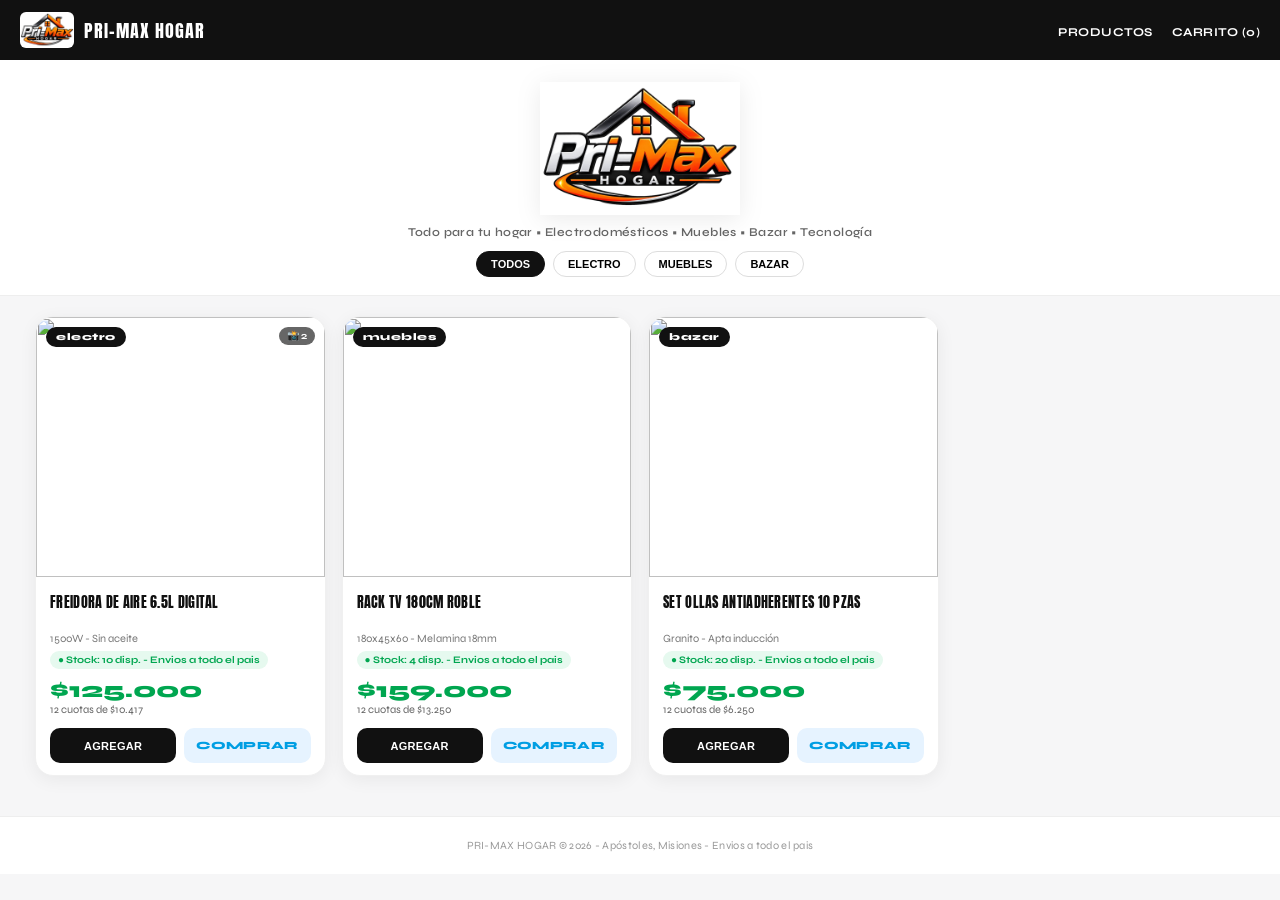
==== commit f0f00314: "Add files via upload" ====
--- a/admin.html
+++ b/admin.html
@@ -3,81 +3,102 @@
 <head>
 <meta charset="UTF-8">
 <meta name="viewport" content="width=device-width, initial-scale=1.0">
-<title>Admin Pri-Max Hogar</title>
-<link href="https://fonts.googleapis.com/css2?family=Urbanist:wght@400;600;800&display=swap" rel="stylesheet">
+<title>Admin - Pri-Max Hogar</title>
 <style>
-*{font-family:'Urbanist', sans-serif; box-sizing:border-box} body{margin:0; background:#f5f5f5}
-.login{max-width:380px; margin:100px auto; background:#fff; padding:30px; border-radius:16px; box-shadow:0 10px 30px rgba(0,0,0,.1); text-align:center}
-.login h2{margin:0 0 20px; font-weight:800} input, select, textarea{width:100%; padding:12px; margin:6px 0 12px; border:1px solid #ddd; border-radius:8px; font-size:14px}
-button{padding:12px 18px; border:none; border-radius:8px; font-weight:700; cursor:pointer} .btn-black{background:#111; color:#fff; width:100%} .btn-green{background:#25D366; color:#fff} .btn-red{background:#ff4444; color:#fff}
-.admin-wrap{max-width:1100px; margin:20px auto; padding:20px} .header-admin{display:flex; justify-content:space-between; align-items:center; background:#fff; padding:15px 20px; border-radius:12px; margin-bottom:20px}
-.grid-admin{display:grid; grid-template-columns:350px 1fr; gap:20px} .card{background:#fff; padding:18px; border-radius:12px; box-shadow:0 2px 10px rgba(0,0,0,.05)}
-.producto-admin{display:flex; gap:12px; padding:12px; background:#fff; border-radius:10px; margin-bottom:10px; align-items:center}
-.producto-admin img{width:70px; height:70px; object-fit:cover; border-radius:8px} .hidden{display:none} @media(max-width:800px){.grid-admin{grid-template-columns:1fr}}
+*{box-sizing:border-box;margin:0;padding:0}body{font-family:sans-serif;background:#f5f5f5;padding:20px}
+h1{font-size:20px;margin-bottom:15px}
+.panel{display:grid;grid-template-columns:340px 1fr;gap:20px;max-width:1200px;margin:0 auto}
+.card{background:#fff;border-radius:12px;padding:18px;box-shadow:0 2px 10px rgba(0,0,0,.06)}
+label{font-size:11px;font-weight:800;display:block;margin-top:10px;margin-bottom:4px}
+input,select{width:100%;padding:10px;border:1px solid #ddd;border-radius:8px;font-size:13px}
+button{border:none;border-radius:8px;padding:10px 14px;font-weight:800;cursor:pointer}
+.btn-save{background:#111;color:#fff;width:100%;margin-top:12px;padding:12px}
+.grid-admin{display:grid;grid-template-columns:repeat(auto-fill,minmax(200px,1fr));gap:12px}
+.item{border:1px solid #eee;border-radius:10px;overflow:hidden;background:#fff}
+.item img{width:100%;height:140px;object-fit:cover}
+.item-body{padding:10px}
+@media(max-width:800px){.panel{grid-template-columns:1fr}}
 </style>
 </head>
 <body>
-<div id="login-screen" class="login">
-  <h2>🔐 ADMIN</h2>
-  <input type="password" id="clave" placeholder="Clave de acceso">
-  <button class="btn-black" onclick="login()">ENTRAR</button>
-  <p id="error" style="color:red; font-size:13px; margin-top:10px"></p>
+<h1>⚙️ ADMIN PRI-MAX HOGAR <a href="index.html" style="font-size:12px;margin-left:12px">← Volver a tienda</a></h1>
+<div class="panel">
+<div class="card">
+<h3 id="form-title">Agregar producto</h3>
+<input type="hidden" id="edit-id">
+<label>Nombre</label><input id="nombre">
+<label>Categoria</label><select id="categoria"><option value="electro">electro</option><option value="muebles">muebles</option><option value="bazar">bazar</option><option value="tecnologia">tecnologia</option></select>
+<label>Medidas / Detalle</label><input id="medidas" placeholder="Ej: 1500W - Sin aceite">
+<label>Precio</label><input id="precio" type="number">
+<label>Stock</label><input id="stock" type="number" value="10">
+<label>Link MercadoPago (opcional)</label><input id="mp_link" placeholder="https://mpago.la/...">
+<label>Fotos del producto (podés elegir varias)</label>
+<input type="file" id="foto" accept="image/*" multiple>
+<div id="preview-container" style="display:grid;grid-template-columns:repeat(3,1fr);gap:6px;margin-top:8px"></div>
+<button class="btn-save" onclick="guardarProducto()">GUARDAR PRODUCTO</button>
+<button onclick="limpiarForm()" style="width:100%;margin-top:8px;background:#eee">LIMPIAR</button>
+<div style="margin-top:15px;padding:10px;background:#fff3cd;border-radius:8px;font-size:11px">Clave admin: todocaser.2020<br>Atajo PC: Shift+Ctrl+A<br>Celular: 5s en esquina inferior izquierda</div>
 </div>
+<div class="card">
+<h3>Productos (<span id="count">0</span>)</h3>
+<div id="lista-admin" class="grid-admin" style="margin-top:12px"></div>
+</div>
+</div>
+<script>
+let imgArray=[];
+document.getElementById('foto').addEventListener('change',function(e){
+ const files=Array.from(e.target.files);
+ imgArray=[];
+ const cont=document.getElementById('preview-container');
+ cont.innerHTML='';
+ files.forEach(f=>{
+  const r=new FileReader();
+  r.onload=ev=>{
+   imgArray.push(ev.target.result);
+   const im=document.createElement('img');
+   im.src=ev.target.result;
+   im.style='width:100%;height:70px;object-fit:cover;border-radius:6px';
+   cont.appendChild(im);
+  };
+  r.readAsDataURL(f);
+ });
+});
 
-<div id="admin-screen" class="admin-wrap hidden">
-  <div class="header-admin">
-    <h2 style="margin:0">PANEL</h2>
-    <div><button onclick="cerrarSesion()" style="background:#eee; padding:8px 12px; border-radius:8px; border:none; cursor:pointer">Salir</button> <a href="index.html" style="margin-left:10px; text-decoration:none; font-weight:800; color:#111">Ver tienda →</a></div>
-  </div>
-  <div class="grid-admin">
-    <div class="card">
-      <label>Nombre del producto</label>
-      <input type="hidden" id="edit-id">
-      <input id="nombre" placeholder="Ej: Samsung A15 128GB">
-      <label>Categoría</label>
-      <select id="categoria"><option value="celulares">📱 Celulares</option><option value="electro">⚡ Electrodomésticos</option><option value="muebles">🛋️ Muebles</option><option value="hogar">🏠 Hogar</option></select>
-      <label>Descripción / Medidas</label>
-      <textarea id="medidas" placeholder="Ej: 6.5 pulgadas, 128GB, 50MP"></textarea>
-      <label>Precio</label>
-      <input type="number" id="precio" placeholder="Ej: 250000">
-      <label>Stock</label>
-      <input type="number" id="stock" placeholder="Ej: 5">
-      <label>Link Mercado Pago (opcional)</label>
-      <input id="mp_link" placeholder="https://...">
-      <label>Foto del producto</label>
-      <input type="file" id="foto" accept="image/*">
-      <img id="preview" style="width:100%; height:180px; object-fit:cover; border-radius:8px; display:none; margin-bottom:10px">
-      <button class="btn-black" onclick="guardarProducto()">💾 GUARDAR PRODUCTO</button>
-      <button onclick="limpiarForm()" style="width:100%; margin-top:8px; background:#eee; border:none; padding:10px; border-radius:8px; cursor:pointer">Cancelar</button>
-      <hr style="margin:20px 0">
-      <button class="btn-green" onclick="exportar()" style="width:100%; padding:12px; border-radius:8px; border:none; cursor:pointer">⬇️ Exportar copia</button>
-      <input type="file" id="importarFile" accept=".json" style="margin-top:10px">
-      <button onclick="importar()" style="width:100%; margin-top:6px; background:#eee; padding:10px; border-radius:8px; border:none; cursor:pointer">⬆️ Importar copia</button>
-    </div>
-    <div>
-      <div class="card" style="margin-bottom:15px;"><span>Total productos: <b id="total-prod">0</b></span></div>
-      <div id="lista-productos"></div>
-    </div>
-  </div>
-</div>
-
-<script>
-const CLAVE_CORRECTA="todocaser.2020"; const LS_KEY="primax_productos_v2";
-const productosDefault=[{id:1,nombre:"Samsung Galaxy A54 128GB Liberado",categoria:"celulares",medidas:"6.4'' AMOLED - 8GB RAM - 50MP",precio:345000,stock:8,img:"https://images.unsplash.com/photo-1598327105666-5b89351aff97?q=80&w=600",mp_link:""},{id:2,nombre:"Horno Eléctrico 45L Grill",categoria:"electro",medidas:"2000W - Convección - Timer",precio:89000,stock:15,img:"https://images.unsplash.com/photo-1584269600464-37b1b58a9fe7?q=80&w=600",mp_link:""},{id:3,nombre:"Rack TV 180cm Roble",categoria:"muebles",medidas:"180x45x60 - Melamina 18mm",precio:159000,stock:4,img:"https://images.unsplash.com/photo-1532372320572-cda25653a694?q=80&w=600",mp_link:""}];
-function getProductos(){try{const s=localStorage.getItem(LS_KEY); if(s) return JSON.parse(s);}catch(e){} return productosDefault;}
-function saveProductos(p){localStorage.setItem(LS_KEY,JSON.stringify(p));}
-function login(){const c=document.getElementById('clave').value; if(c===CLAVE_CORRECTA){sessionStorage.setItem('admin_logueado','si'); mostrarAdmin();} else {document.getElementById('error').innerText='Clave incorrecta';}}
-function mostrarAdmin(){document.getElementById('login-screen').classList.add('hidden'); document.getElementById('admin-screen').classList.remove('hidden'); renderAdmin();}
-function cerrarSesion(){sessionStorage.removeItem('admin_logueado'); location.reload();}
-let imgBase64=""; document.getElementById('foto').addEventListener('change',function(e){const file=e.target.files[0]; if(!file) return; const r=new FileReader(); r.onload=function(ev){imgBase64=ev.target.result; document.getElementById('preview').src=imgBase64; document.getElementById('preview').style.display='block';}; r.readAsDataURL(file);});
-function guardarProducto(){const id=document.getElementById('edit-id').value; const nombre=document.getElementById('nombre').value.trim(); const categoria=document.getElementById('categoria').value; const medidas=document.getElementById('medidas').value.trim(); const precio=parseInt(document.getElementById('precio').value); const stock=parseInt(document.getElementById('stock').value)||0; const mp_link=document.getElementById('mp_link').value.trim(); if(!nombre||!precio){alert('Nombre y precio obligatorios'); return;} let productos=getProductos(); if(id){const idx=productos.findIndex(p=>p.id==id); productos[idx]={...productos[idx],nombre,categoria,medidas,precio,stock,mp_link,img:imgBase64||productos[idx].img};} else {productos.push({id:Date.now(),nombre,categoria,medidas,precio,stock,mp_link,img:imgBase64||"https://via.placeholder.com/600x400?text=Sin+foto"});} saveProductos(productos); limpiarForm(); renderAdmin();}
-function renderAdmin(){const productos=getProductos(); document.getElementById('total-prod').innerText=productos.length; document.getElementById('lista-productos').innerHTML=productos.map(p=>`<div class="producto-admin"><img src="${p.img}"><div style="flex:1"><b>${p.nombre}</b><br><small>${p.categoria} | $${p.precio.toLocaleString('es-AR')} | Stock: ${p.stock}</small><br><small style="color:#777">${p.medidas}</small></div><div><button onclick="editar(${p.id})" style="background:#111; color:#fff; padding:8px 12px; border-radius:8px; border:none; cursor:pointer">Editar</button><button class="btn-red" onclick="borrar(${p.id})" style="margin-left:5px; border:none; cursor:pointer; padding:8px 12px; border-radius:8px">X</button></div></div>`).join('');}
-function editar(id){const p=getProductos().find(x=>x.id==id); document.getElementById('edit-id').value=p.id; document.getElementById('nombre').value=p.nombre; document.getElementById('categoria').value=p.categoria; document.getElementById('medidas').value=p.medidas; document.getElementById('precio').value=p.precio; document.getElementById('stock').value=p.stock; document.getElementById('mp_link').value=p.mp_link; imgBase64=p.img; document.getElementById('preview').src=p.img; document.getElementById('preview').style.display='block'; window.scrollTo(0,0);}
-function borrar(id){if(!confirm('¿Borrar este producto?')) return; let productos=getProductos().filter(p=>p.id!=id); saveProductos(productos); renderAdmin();}
-function limpiarForm(){document.getElementById('edit-id').value=''; document.getElementById('nombre').value=''; document.getElementById('medidas').value=''; document.getElementById('precio').value=''; document.getElementById('stock').value=''; document.getElementById('mp_link').value=''; document.getElementById('foto').value=''; imgBase64=''; document.getElementById('preview').style.display='none';}
-function exportar(){const data=localStorage.getItem(LS_KEY)||JSON.stringify(getProductos()); const blob=new Blob([data],{type:'application/json'}); const a=document.createElement('a'); a.href=URL.createObjectURL(blob); a.download='primax-productos-backup.json'; a.click();}
-function importar(){const file=document.getElementById('importarFile').files[0]; if(!file) return alert('Elegí un archivo .json'); const reader=new FileReader(); reader.onload=e=>{try{const json=JSON.parse(e.target.result); saveProductos(json); renderAdmin(); alert('Productos importados!');}catch{alert('Archivo inválido');}}; reader.readAsText(file);}
-if(sessionStorage.getItem('admin_logueado')==='si'){mostrarAdmin();}
+function getProductos(){let p=localStorage.getItem('primax_productos');if(p){try{return JSON.parse(p)}catch{}}return [];}
+function saveProductos(p){localStorage.setItem('primax_productos',JSON.stringify(p));}
+function limpiarForm(){document.getElementById('edit-id').value='';document.getElementById('nombre').value='';document.getElementById('medidas').value='';document.getElementById('precio').value='';document.getElementById('stock').value='10';document.getElementById('mp_link').value='';document.getElementById('foto').value='';imgArray=[];document.getElementById('preview-container').innerHTML='';document.getElementById('form-title').innerText='Agregar producto';}
+function guardarProducto(){
+ const id=document.getElementById('edit-id').value;
+ const nombre=document.getElementById('nombre').value.trim();
+ const categoria=document.getElementById('categoria').value;
+ const medidas=document.getElementById('medidas').value.trim();
+ const precio=parseInt(document.getElementById('precio').value);
+ const stock=parseInt(document.getElementById('stock').value)||0;
+ const mp_link=document.getElementById('mp_link').value.trim();
+ if(!nombre||!precio){alert('Nombre y precio obligatorios');return;}
+ let productos=getProductos();
+ let imgs=imgArray.length>0?imgArray:[];
+ if(id){
+  const idx=productos.findIndex(p=>p.id==id);
+  const existente=productos[idx].imagenes||[productos[idx].img];
+  const finalImgs=imgs.length>0?imgs:existente;
+  productos[idx]={...productos[idx],nombre,categoria,medidas,precio,stock,mp_link,img:finalImgs[0],imagenes:finalImgs};
+ }else{
+  const finalImgs=imgs.length>0?imgs:["https://via.placeholder.com/400x300?text=Sin+foto"];
+  productos.push({id:Date.now(),nombre,categoria,medidas,precio,stock,mp_link,img:finalImgs[0],imagenes:finalImgs});
+ }
+ saveProductos(productos);limpiarForm();renderAdmin();
+}
+function renderAdmin(){
+ const productos=getProductos();
+ document.getElementById('count').innerText=productos.length;
+ document.getElementById('lista-admin').innerHTML=productos.map(p=>`<div class=item><img src="${p.img}"><div class=item-body><div style="font-weight:800;font-size:12px">${p.nombre}</div><div style="font-size:11px;color:#666">${p.categoria} - $${p.precio}</div><div style="font-size:10px">${p.imagenes?p.imagenes.length:1} fotos</div><div style="display:flex;gap:6px;margin-top:8px"><button onclick="editar(${p.id})" style="flex:1;background:#111;color:#fff;font-size:11px">Editar</button><button onclick="borrar(${p.id})" style="flex:1;background:#ffe0e0;color:#c00;font-size:11px">Borrar</button></div></div></div>`).join('');
+}
+function editar(id){const p=getProductos().find(x=>x.id==id);document.getElementById('edit-id').value=p.id;document.getElementById('nombre').value=p.nombre;document.getElementById('categoria').value=p.categoria;document.getElementById('medidas').value=p.medidas;document.getElementById('precio').value=p.precio;document.getElementById('stock').value=p.stock;document.getElementById('mp_link').value=p.mp_link||'';const imgs=p.imagenes||[p.img];imgArray=imgs;const cont=document.getElementById('preview-container');cont.innerHTML='';imgs.forEach(src=>{const im=document.createElement('img');im.src=src;im.style='width:100%;height:70px;object-fit:cover;border-radius:6px';cont.appendChild(im);});document.getElementById('form-title').innerText='Editando: '+p.nombre;window.scrollTo(0,0);}
+function borrar(id){if(!confirm('Borrar?')) return;let productos=getProductos().filter(p=>p.id!=id);saveProductos(productos);renderAdmin();}
+// Clave simple
+if(prompt('Clave admin:')!=='todocaser.2020'){alert('Clave incorrecta');location.href='index.html';}
+renderAdmin();
 </script>
 </body>
 </html>
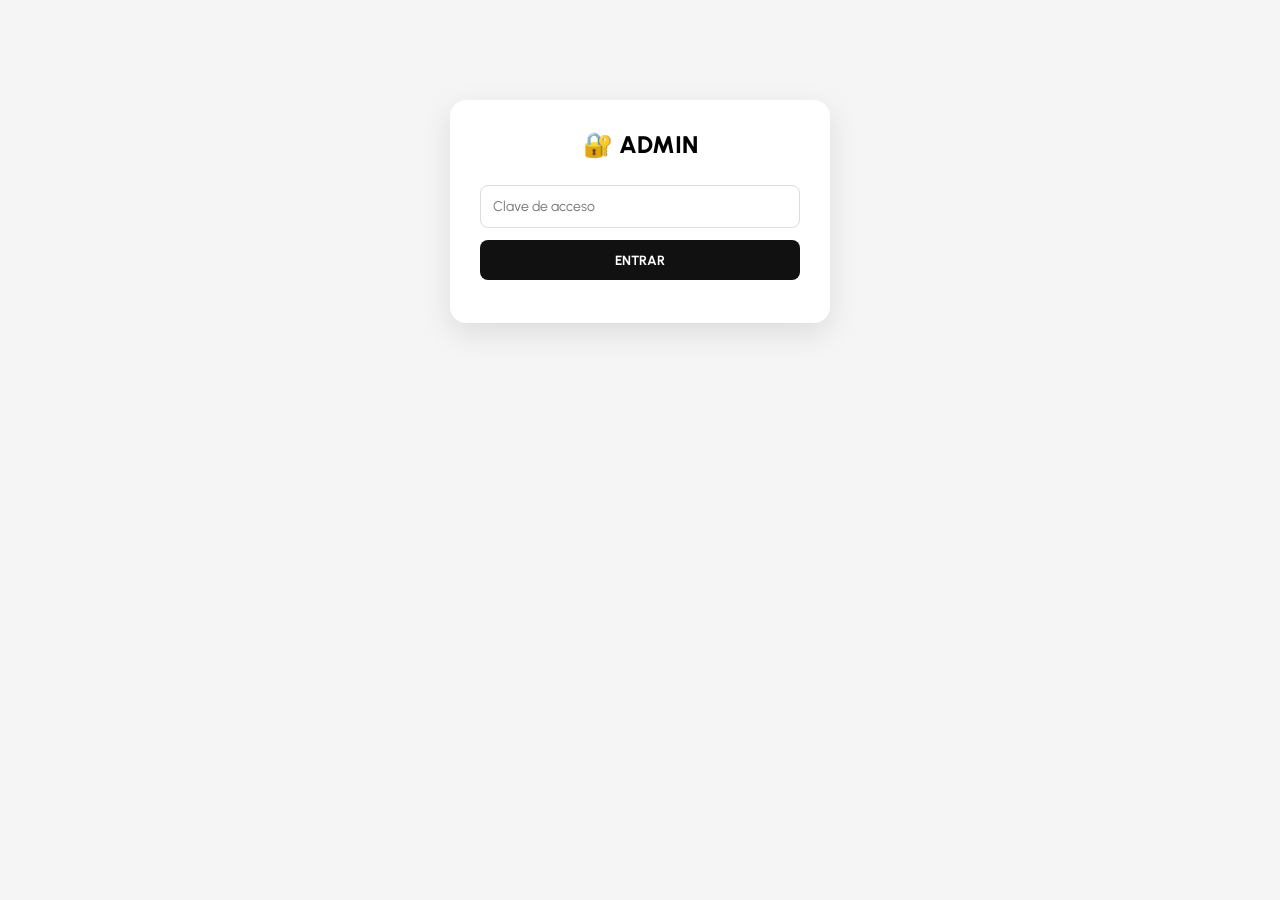
==== commit a44881a4: "Add files via upload" ====
--- a/admin.html
+++ b/admin.html
@@ -3,102 +3,81 @@
 <head>
 <meta charset="UTF-8">
 <meta name="viewport" content="width=device-width, initial-scale=1.0">
-<title>Admin - Pri-Max Hogar</title>
+<title>Admin Pri-Max Hogar</title>
+<link href="https://fonts.googleapis.com/css2?family=Urbanist:wght@400;600;800&display=swap" rel="stylesheet">
 <style>
-*{box-sizing:border-box;margin:0;padding:0}body{font-family:sans-serif;background:#f5f5f5;padding:20px}
-h1{font-size:20px;margin-bottom:15px}
-.panel{display:grid;grid-template-columns:340px 1fr;gap:20px;max-width:1200px;margin:0 auto}
-.card{background:#fff;border-radius:12px;padding:18px;box-shadow:0 2px 10px rgba(0,0,0,.06)}
-label{font-size:11px;font-weight:800;display:block;margin-top:10px;margin-bottom:4px}
-input,select{width:100%;padding:10px;border:1px solid #ddd;border-radius:8px;font-size:13px}
-button{border:none;border-radius:8px;padding:10px 14px;font-weight:800;cursor:pointer}
-.btn-save{background:#111;color:#fff;width:100%;margin-top:12px;padding:12px}
-.grid-admin{display:grid;grid-template-columns:repeat(auto-fill,minmax(200px,1fr));gap:12px}
-.item{border:1px solid #eee;border-radius:10px;overflow:hidden;background:#fff}
-.item img{width:100%;height:140px;object-fit:cover}
-.item-body{padding:10px}
-@media(max-width:800px){.panel{grid-template-columns:1fr}}
+*{font-family:'Urbanist', sans-serif; box-sizing:border-box} body{margin:0; background:#f5f5f5}
+.login{max-width:380px; margin:100px auto; background:#fff; padding:30px; border-radius:16px; box-shadow:0 10px 30px rgba(0,0,0,.1); text-align:center}
+.login h2{margin:0 0 20px; font-weight:800} input, select, textarea{width:100%; padding:12px; margin:6px 0 12px; border:1px solid #ddd; border-radius:8px; font-size:14px}
+button{padding:12px 18px; border:none; border-radius:8px; font-weight:700; cursor:pointer} .btn-black{background:#111; color:#fff; width:100%} .btn-green{background:#25D366; color:#fff} .btn-red{background:#ff4444; color:#fff}
+.admin-wrap{max-width:1100px; margin:20px auto; padding:20px} .header-admin{display:flex; justify-content:space-between; align-items:center; background:#fff; padding:15px 20px; border-radius:12px; margin-bottom:20px}
+.grid-admin{display:grid; grid-template-columns:350px 1fr; gap:20px} .card{background:#fff; padding:18px; border-radius:12px; box-shadow:0 2px 10px rgba(0,0,0,.05)}
+.producto-admin{display:flex; gap:12px; padding:12px; background:#fff; border-radius:10px; margin-bottom:10px; align-items:center}
+.producto-admin img{width:70px; height:70px; object-fit:cover; border-radius:8px} .hidden{display:none} @media(max-width:800px){.grid-admin{grid-template-columns:1fr}}
 </style>
 </head>
 <body>
-<h1>⚙️ ADMIN PRI-MAX HOGAR <a href="index.html" style="font-size:12px;margin-left:12px">← Volver a tienda</a></h1>
-<div class="panel">
-<div class="card">
-<h3 id="form-title">Agregar producto</h3>
-<input type="hidden" id="edit-id">
-<label>Nombre</label><input id="nombre">
-<label>Categoria</label><select id="categoria"><option value="electro">electro</option><option value="muebles">muebles</option><option value="bazar">bazar</option><option value="tecnologia">tecnologia</option></select>
-<label>Medidas / Detalle</label><input id="medidas" placeholder="Ej: 1500W - Sin aceite">
-<label>Precio</label><input id="precio" type="number">
-<label>Stock</label><input id="stock" type="number" value="10">
-<label>Link MercadoPago (opcional)</label><input id="mp_link" placeholder="https://mpago.la/...">
-<label>Fotos del producto (podés elegir varias)</label>
-<input type="file" id="foto" accept="image/*" multiple>
-<div id="preview-container" style="display:grid;grid-template-columns:repeat(3,1fr);gap:6px;margin-top:8px"></div>
-<button class="btn-save" onclick="guardarProducto()">GUARDAR PRODUCTO</button>
-<button onclick="limpiarForm()" style="width:100%;margin-top:8px;background:#eee">LIMPIAR</button>
-<div style="margin-top:15px;padding:10px;background:#fff3cd;border-radius:8px;font-size:11px">Clave admin: todocaser.2020<br>Atajo PC: Shift+Ctrl+A<br>Celular: 5s en esquina inferior izquierda</div>
+<div id="login-screen" class="login">
+  <h2>🔐 ADMIN</h2>
+  <input type="password" id="clave" placeholder="Clave de acceso">
+  <button class="btn-black" onclick="login()">ENTRAR</button>
+  <p id="error" style="color:red; font-size:13px; margin-top:10px"></p>
 </div>
-<div class="card">
-<h3>Productos (<span id="count">0</span>)</h3>
-<div id="lista-admin" class="grid-admin" style="margin-top:12px"></div>
+
+<div id="admin-screen" class="admin-wrap hidden">
+  <div class="header-admin">
+    <h2 style="margin:0">PANEL</h2>
+    <div><button onclick="cerrarSesion()" style="background:#eee; padding:8px 12px; border-radius:8px; border:none; cursor:pointer">Salir</button> <a href="index.html" style="margin-left:10px; text-decoration:none; font-weight:800; color:#111">Ver tienda →</a></div>
+  </div>
+  <div class="grid-admin">
+    <div class="card">
+      <label>Nombre del producto</label>
+      <input type="hidden" id="edit-id">
+      <input id="nombre" placeholder="Ej: Samsung A15 128GB">
+      <label>Categoría</label>
+      <select id="categoria"><option value="celulares">📱 Celulares</option><option value="electro">⚡ Electrodomésticos</option><option value="muebles">🛋️ Muebles</option><option value="hogar">🏠 Hogar</option></select>
+      <label>Descripción / Medidas</label>
+      <textarea id="medidas" placeholder="Ej: 6.5 pulgadas, 128GB, 50MP"></textarea>
+      <label>Precio</label>
+      <input type="number" id="precio" placeholder="Ej: 250000">
+      <label>Stock</label>
+      <input type="number" id="stock" placeholder="Ej: 5">
+      <label>Link Mercado Pago (opcional)</label>
+      <input id="mp_link" placeholder="https://...">
+      <label>Foto del producto</label>
+      <input type="file" id="foto" accept="image/*">
+      <img id="preview" style="width:100%; height:180px; object-fit:cover; border-radius:8px; display:none; margin-bottom:10px">
+      <button class="btn-black" onclick="guardarProducto()">💾 GUARDAR PRODUCTO</button>
+      <button onclick="limpiarForm()" style="width:100%; margin-top:8px; background:#eee; border:none; padding:10px; border-radius:8px; cursor:pointer">Cancelar</button>
+      <hr style="margin:20px 0">
+      <button class="btn-green" onclick="exportar()" style="width:100%; padding:12px; border-radius:8px; border:none; cursor:pointer">⬇️ Exportar copia</button>
+      <input type="file" id="importarFile" accept=".json" style="margin-top:10px">
+      <button onclick="importar()" style="width:100%; margin-top:6px; background:#eee; padding:10px; border-radius:8px; border:none; cursor:pointer">⬆️ Importar copia</button>
+    </div>
+    <div>
+      <div class="card" style="margin-bottom:15px;"><span>Total productos: <b id="total-prod">0</b></span></div>
+      <div id="lista-productos"></div>
+    </div>
+  </div>
 </div>
-</div>
+
 <script>
-let imgArray=[];
-document.getElementById('foto').addEventListener('change',function(e){
- const files=Array.from(e.target.files);
- imgArray=[];
- const cont=document.getElementById('preview-container');
- cont.innerHTML='';
- files.forEach(f=>{
-  const r=new FileReader();
-  r.onload=ev=>{
-   imgArray.push(ev.target.result);
-   const im=document.createElement('img');
-   im.src=ev.target.result;
-   im.style='width:100%;height:70px;object-fit:cover;border-radius:6px';
-   cont.appendChild(im);
-  };
-  r.readAsDataURL(f);
- });
-});
-
-function getProductos(){let p=localStorage.getItem('primax_productos');if(p){try{return JSON.parse(p)}catch{}}return [];}
-function saveProductos(p){localStorage.setItem('primax_productos',JSON.stringify(p));}
-function limpiarForm(){document.getElementById('edit-id').value='';document.getElementById('nombre').value='';document.getElementById('medidas').value='';document.getElementById('precio').value='';document.getElementById('stock').value='10';document.getElementById('mp_link').value='';document.getElementById('foto').value='';imgArray=[];document.getElementById('preview-container').innerHTML='';document.getElementById('form-title').innerText='Agregar producto';}
-function guardarProducto(){
- const id=document.getElementById('edit-id').value;
- const nombre=document.getElementById('nombre').value.trim();
- const categoria=document.getElementById('categoria').value;
- const medidas=document.getElementById('medidas').value.trim();
- const precio=parseInt(document.getElementById('precio').value);
- const stock=parseInt(document.getElementById('stock').value)||0;
- const mp_link=document.getElementById('mp_link').value.trim();
- if(!nombre||!precio){alert('Nombre y precio obligatorios');return;}
- let productos=getProductos();
- let imgs=imgArray.length>0?imgArray:[];
- if(id){
-  const idx=productos.findIndex(p=>p.id==id);
-  const existente=productos[idx].imagenes||[productos[idx].img];
-  const finalImgs=imgs.length>0?imgs:existente;
-  productos[idx]={...productos[idx],nombre,categoria,medidas,precio,stock,mp_link,img:finalImgs[0],imagenes:finalImgs};
- }else{
-  const finalImgs=imgs.length>0?imgs:["https://via.placeholder.com/400x300?text=Sin+foto"];
-  productos.push({id:Date.now(),nombre,categoria,medidas,precio,stock,mp_link,img:finalImgs[0],imagenes:finalImgs});
- }
- saveProductos(productos);limpiarForm();renderAdmin();
-}
-function renderAdmin(){
- const productos=getProductos();
- document.getElementById('count').innerText=productos.length;
- document.getElementById('lista-admin').innerHTML=productos.map(p=>`<div class=item><img src="${p.img}"><div class=item-body><div style="font-weight:800;font-size:12px">${p.nombre}</div><div style="font-size:11px;color:#666">${p.categoria} - $${p.precio}</div><div style="font-size:10px">${p.imagenes?p.imagenes.length:1} fotos</div><div style="display:flex;gap:6px;margin-top:8px"><button onclick="editar(${p.id})" style="flex:1;background:#111;color:#fff;font-size:11px">Editar</button><button onclick="borrar(${p.id})" style="flex:1;background:#ffe0e0;color:#c00;font-size:11px">Borrar</button></div></div></div>`).join('');
-}
-function editar(id){const p=getProductos().find(x=>x.id==id);document.getElementById('edit-id').value=p.id;document.getElementById('nombre').value=p.nombre;document.getElementById('categoria').value=p.categoria;document.getElementById('medidas').value=p.medidas;document.getElementById('precio').value=p.precio;document.getElementById('stock').value=p.stock;document.getElementById('mp_link').value=p.mp_link||'';const imgs=p.imagenes||[p.img];imgArray=imgs;const cont=document.getElementById('preview-container');cont.innerHTML='';imgs.forEach(src=>{const im=document.createElement('img');im.src=src;im.style='width:100%;height:70px;object-fit:cover;border-radius:6px';cont.appendChild(im);});document.getElementById('form-title').innerText='Editando: '+p.nombre;window.scrollTo(0,0);}
-function borrar(id){if(!confirm('Borrar?')) return;let productos=getProductos().filter(p=>p.id!=id);saveProductos(productos);renderAdmin();}
-// Clave simple
-if(prompt('Clave admin:')!=='todocaser.2020'){alert('Clave incorrecta');location.href='index.html';}
-renderAdmin();
+const CLAVE_CORRECTA="todocaser.2020"; const LS_KEY="primax_productos_v2";
+const productosDefault=[{id:1,nombre:"Samsung Galaxy A54 128GB Liberado",categoria:"celulares",medidas:"6.4'' AMOLED - 8GB RAM - 50MP",precio:345000,stock:8,img:"https://images.unsplash.com/photo-1598327105666-5b89351aff97?q=80&w=600",mp_link:""},{id:2,nombre:"Horno Eléctrico 45L Grill",categoria:"electro",medidas:"2000W - Convección - Timer",precio:89000,stock:15,img:"https://images.unsplash.com/photo-1584269600464-37b1b58a9fe7?q=80&w=600",mp_link:""},{id:3,nombre:"Rack TV 180cm Roble",categoria:"muebles",medidas:"180x45x60 - Melamina 18mm",precio:159000,stock:4,img:"https://images.unsplash.com/photo-1532372320572-cda25653a694?q=80&w=600",mp_link:""}];
+function getProductos(){try{const s=localStorage.getItem(LS_KEY); if(s) return JSON.parse(s);}catch(e){} return productosDefault;}
+function saveProductos(p){localStorage.setItem(LS_KEY,JSON.stringify(p));}
+function login(){const c=document.getElementById('clave').value; if(c===CLAVE_CORRECTA){sessionStorage.setItem('admin_logueado','si'); mostrarAdmin();} else {document.getElementById('error').innerText='Clave incorrecta';}}
+function mostrarAdmin(){document.getElementById('login-screen').classList.add('hidden'); document.getElementById('admin-screen').classList.remove('hidden'); renderAdmin();}
+function cerrarSesion(){sessionStorage.removeItem('admin_logueado'); location.reload();}
+let imgBase64=""; document.getElementById('foto').addEventListener('change',function(e){const file=e.target.files[0]; if(!file) return; const r=new FileReader(); r.onload=function(ev){imgBase64=ev.target.result; document.getElementById('preview').src=imgBase64; document.getElementById('preview').style.display='block';}; r.readAsDataURL(file);});
+function guardarProducto(){const id=document.getElementById('edit-id').value; const nombre=document.getElementById('nombre').value.trim(); const categoria=document.getElementById('categoria').value; const medidas=document.getElementById('medidas').value.trim(); const precio=parseInt(document.getElementById('precio').value); const stock=parseInt(document.getElementById('stock').value)||0; const mp_link=document.getElementById('mp_link').value.trim(); if(!nombre||!precio){alert('Nombre y precio obligatorios'); return;} let productos=getProductos(); if(id){const idx=productos.findIndex(p=>p.id==id); productos[idx]={...productos[idx],nombre,categoria,medidas,precio,stock,mp_link,img:imgBase64||productos[idx].img};} else {productos.push({id:Date.now(),nombre,categoria,medidas,precio,stock,mp_link,img:imgBase64||"https://via.placeholder.com/600x400?text=Sin+foto"});} saveProductos(productos); limpiarForm(); renderAdmin();}
+function renderAdmin(){const productos=getProductos(); document.getElementById('total-prod').innerText=productos.length; document.getElementById('lista-productos').innerHTML=productos.map(p=>`<div class="producto-admin"><img src="${p.img}"><div style="flex:1"><b>${p.nombre}</b><br><small>${p.categoria} | $${p.precio.toLocaleString('es-AR')} | Stock: ${p.stock}</small><br><small style="color:#777">${p.medidas}</small></div><div><button onclick="editar(${p.id})" style="background:#111; color:#fff; padding:8px 12px; border-radius:8px; border:none; cursor:pointer">Editar</button><button class="btn-red" onclick="borrar(${p.id})" style="margin-left:5px; border:none; cursor:pointer; padding:8px 12px; border-radius:8px">X</button></div></div>`).join('');}
+function editar(id){const p=getProductos().find(x=>x.id==id); document.getElementById('edit-id').value=p.id; document.getElementById('nombre').value=p.nombre; document.getElementById('categoria').value=p.categoria; document.getElementById('medidas').value=p.medidas; document.getElementById('precio').value=p.precio; document.getElementById('stock').value=p.stock; document.getElementById('mp_link').value=p.mp_link; imgBase64=p.img; document.getElementById('preview').src=p.img; document.getElementById('preview').style.display='block'; window.scrollTo(0,0);}
+function borrar(id){if(!confirm('¿Borrar este producto?')) return; let productos=getProductos().filter(p=>p.id!=id); saveProductos(productos); renderAdmin();}
+function limpiarForm(){document.getElementById('edit-id').value=''; document.getElementById('nombre').value=''; document.getElementById('medidas').value=''; document.getElementById('precio').value=''; document.getElementById('stock').value=''; document.getElementById('mp_link').value=''; document.getElementById('foto').value=''; imgBase64=''; document.getElementById('preview').style.display='none';}
+function exportar(){const data=localStorage.getItem(LS_KEY)||JSON.stringify(getProductos()); const blob=new Blob([data],{type:'application/json'}); const a=document.createElement('a'); a.href=URL.createObjectURL(blob); a.download='primax-productos-backup.json'; a.click();}
+function importar(){const file=document.getElementById('importarFile').files[0]; if(!file) return alert('Elegí un archivo .json'); const reader=new FileReader(); reader.onload=e=>{try{const json=JSON.parse(e.target.result); saveProductos(json); renderAdmin(); alert('Productos importados!');}catch{alert('Archivo inválido');}}; reader.readAsText(file);}
+if(sessionStorage.getItem('admin_logueado')==='si'){mostrarAdmin();}
 </script>
 </body>
 </html>
